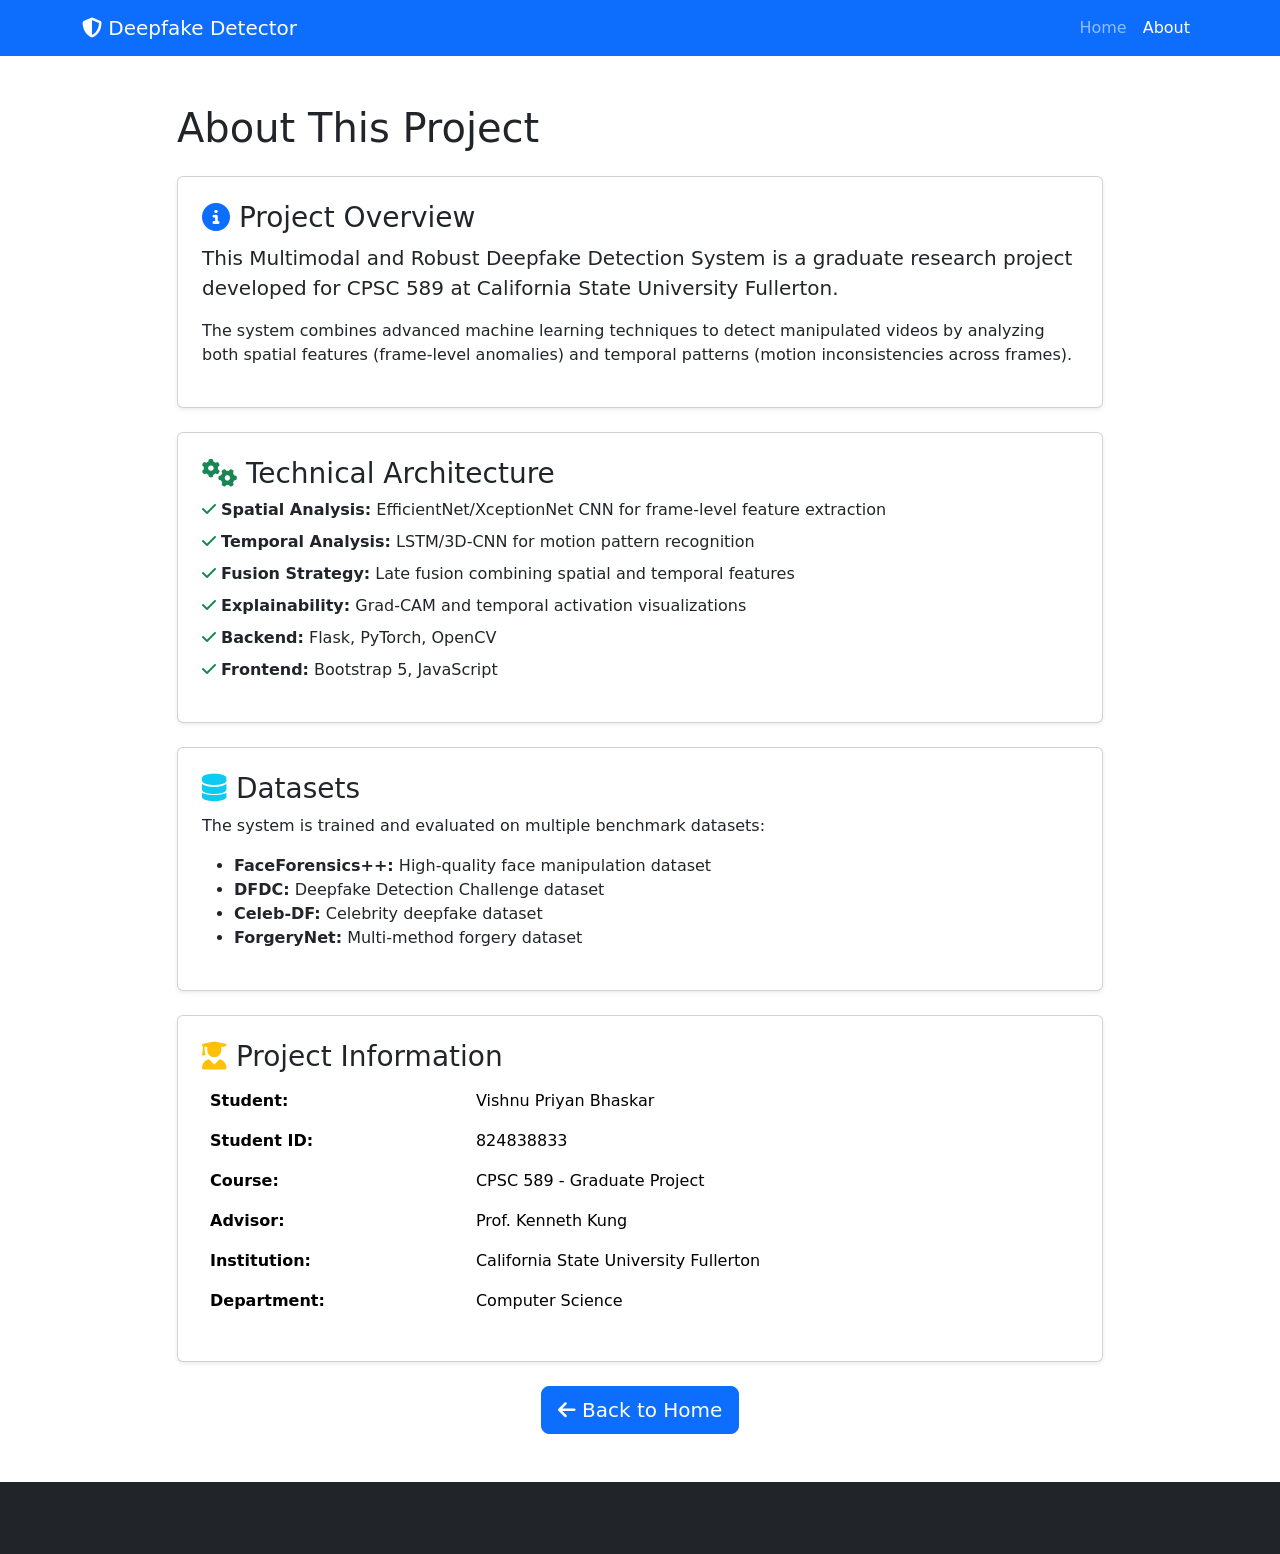
==== templates/about.html @ 356df20e "Initial commit: Add project files" ====
<!DOCTYPE html>
<html lang="en">
<head>
    <meta charset="UTF-8">
    <meta name="viewport" content="width=device-width, initial-scale=1.0">
    <title>About - Deepfake Detector</title>
    <link href="https://cdn.jsdelivr.net/npm/bootstrap@5.3.0/dist/css/bootstrap.min.css" rel="stylesheet">
    <link rel="stylesheet" href="https://cdnjs.cloudflare.com/ajax/libs/font-awesome/6.4.0/css/all.min.css">
    <link rel="stylesheet" href="{{ url_for('static', filename='css/style.css') }}">
</head>
<body>
    <!-- Navigation -->
    <nav class="navbar navbar-expand-lg navbar-dark bg-primary">
        <div class="container">
            <a class="navbar-brand" href="/">
                <i class="fas fa-shield-alt"></i> Deepfake Detector
            </a>
            <div class="collapse navbar-collapse">
                <ul class="navbar-nav ms-auto">
                    <li class="nav-item">
                        <a class="nav-link" href="/">Home</a>
                    </li>
                    <li class="nav-item">
                        <a class="nav-link active" href="/about">About</a>
                    </li>
                </ul>
            </div>
        </div>
    </nav>

    <div class="container my-5">
        <div class="row justify-content-center">
            <div class="col-lg-10">
                <h1 class="mb-4">About This Project</h1>
                
                <div class="card shadow-sm mb-4">
                    <div class="card-body p-4">
                        <h3><i class="fas fa-info-circle text-primary"></i> Project Overview</h3>
                        <p class="lead">
                            This Multimodal and Robust Deepfake Detection System is a graduate research project 
                            developed for CPSC 589 at California State University Fullerton.
                        </p>
                        <p>
                            The system combines advanced machine learning techniques to detect manipulated videos 
                            by analyzing both spatial features (frame-level anomalies) and temporal patterns 
                            (motion inconsistencies across frames).
                        </p>
                    </div>
                </div>

                <div class="card shadow-sm mb-4">
                    <div class="card-body p-4">
                        <h3><i class="fas fa-cogs text-success"></i> Technical Architecture</h3>
                        <ul class="list-unstyled">
                            <li class="mb-2"><i class="fas fa-check text-success"></i> <strong>Spatial Analysis:</strong> EfficientNet/XceptionNet CNN for frame-level feature extraction</li>
                            <li class="mb-2"><i class="fas fa-check text-success"></i> <strong>Temporal Analysis:</strong> LSTM/3D-CNN for motion pattern recognition</li>
                            <li class="mb-2"><i class="fas fa-check text-success"></i> <strong>Fusion Strategy:</strong> Late fusion combining spatial and temporal features</li>
                            <li class="mb-2"><i class="fas fa-check text-success"></i> <strong>Explainability:</strong> Grad-CAM and temporal activation visualizations</li>
                            <li class="mb-2"><i class="fas fa-check text-success"></i> <strong>Backend:</strong> Flask, PyTorch, OpenCV</li>
                            <li class="mb-2"><i class="fas fa-check text-success"></i> <strong>Frontend:</strong> Bootstrap 5, JavaScript</li>
                        </ul>
                    </div>
                </div>

                <div class="card shadow-sm mb-4">
                    <div class="card-body p-4">
                        <h3><i class="fas fa-database text-info"></i> Datasets</h3>
                        <p>The system is trained and evaluated on multiple benchmark datasets:</p>
                        <ul>
                            <li><strong>FaceForensics++:</strong> High-quality face manipulation dataset</li>
                            <li><strong>DFDC:</strong> Deepfake Detection Challenge dataset</li>
                            <li><strong>Celeb-DF:</strong> Celebrity deepfake dataset</li>
                            <li><strong>ForgeryNet:</strong> Multi-method forgery dataset</li>
                        </ul>
                    </div>
                </div>

                <div class="card shadow-sm mb-4">
                    <div class="card-body p-4">
                        <h3><i class="fas fa-user-graduate text-warning"></i> Project Information</h3>
                        <table class="table table-borderless">
                            <tr>
                                <th>Student:</th>
                                <td>Vishnu Priyan Bhaskar</td>
                            </tr>
                            <tr>
                                <th>Student ID:</th>
                                <td>824838833</td>
                            </tr>
                            <tr>
                                <th>Course:</th>
                                <td>CPSC 589 - Graduate Project</td>
                            </tr>
                            <tr>
                                <th>Advisor:</th>
                                <td>Prof. Kenneth Kung</td>
                            </tr>
                            <tr>
                                <th>Institution:</th>
                                <td>California State University Fullerton</td>
                            </tr>
                            <tr>
                                <th>Department:</th>
                                <td>Computer Science</td>
                            </tr>
                        </table>
                    </div>
                </div>

                <div class="text-center mt-4">
                    <a href="/" class="btn btn-primary btn-lg">
                        <i class="fas fa-arrow-left"></i> Back to Home
                    </a>
                </div>
            </div>
        </div>
    </div>

    <!-- Footer -->
    <footer class="bg-dark text-white py-4 mt-5">
        <div class="container text-center">
            <p class="mb-0 text-muted">
                CPSC 589 | California State University Fullerton
            </p>
        </div>
    </footer>

    <script src="https://cdn.jsdelivr.net/npm/bootstrap@5.3.0/dist/js/bootstrap.bundle.min.js"></script>
</body>
</html>
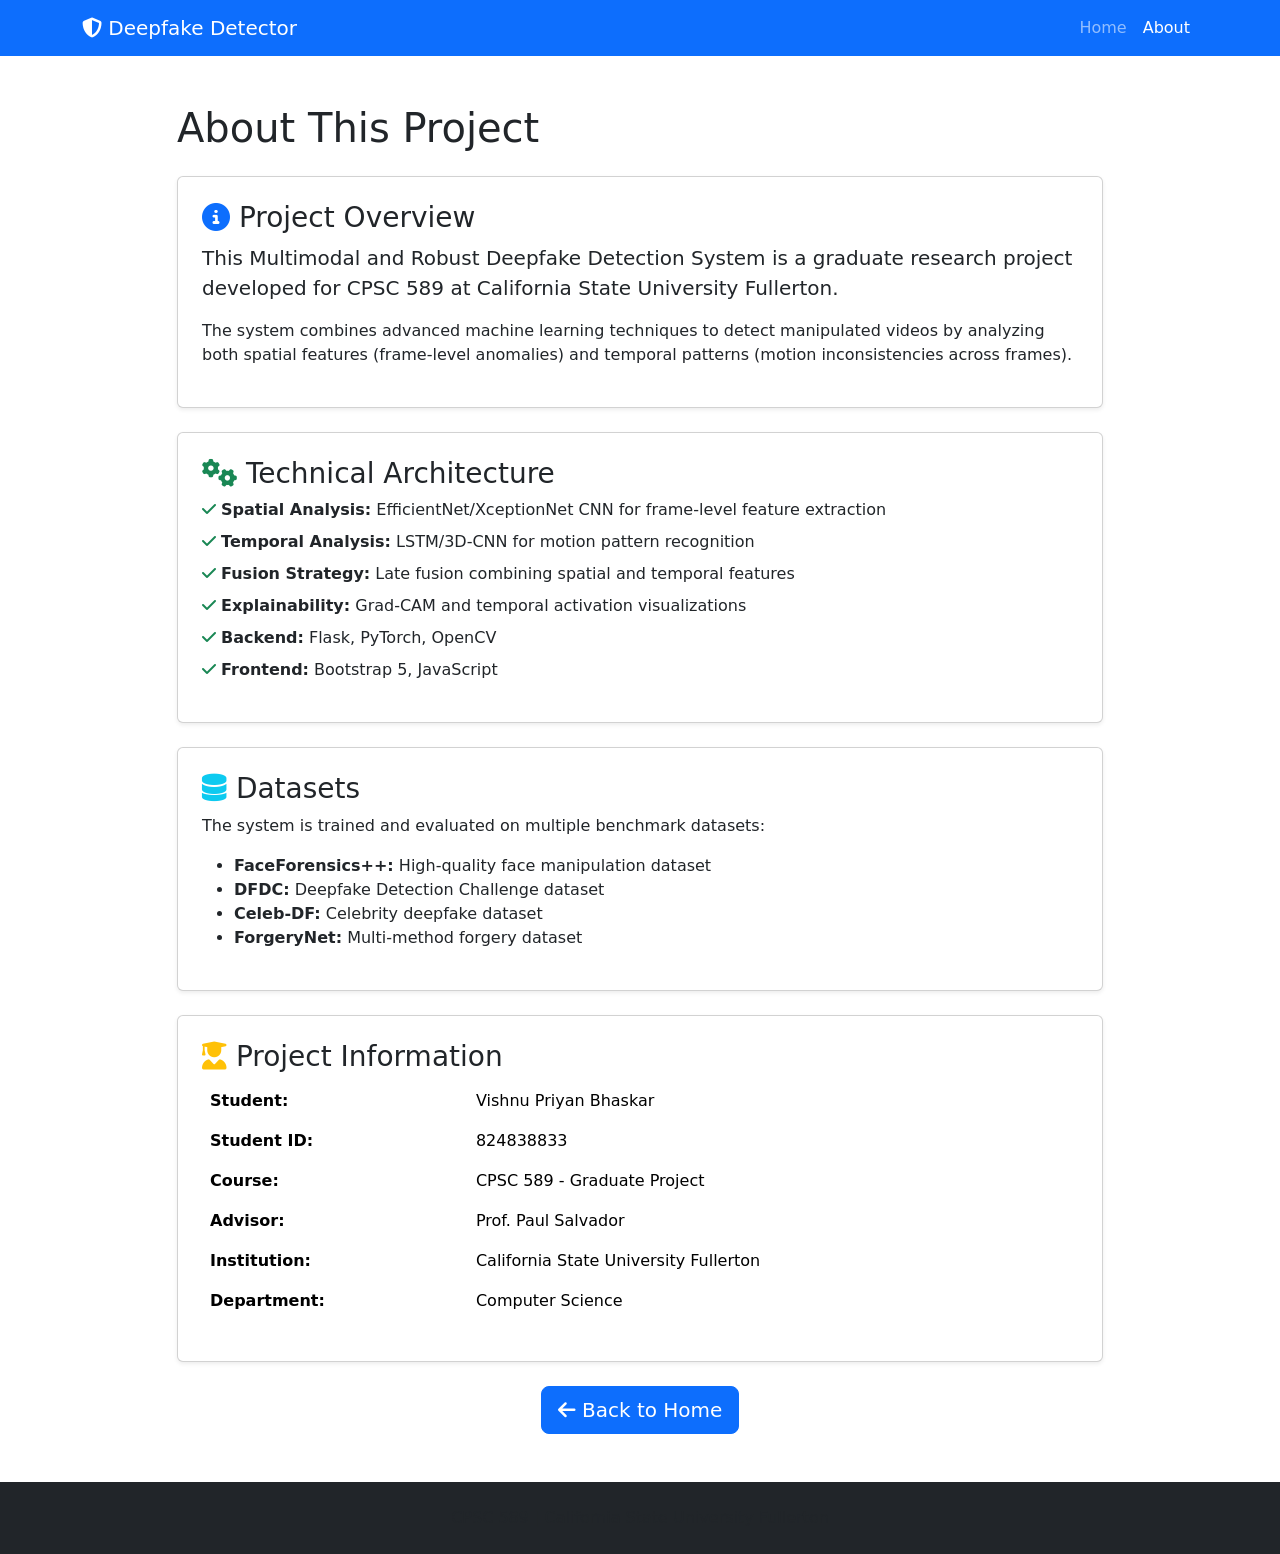
==== commit 53003b37: "Update advisor references and add project journal with analysis table" ====
--- a/templates/about.html
+++ b/templates/about.html
@@ -93,7 +93,7 @@
                             </tr>
                             <tr>
                                 <th>Advisor:</th>
-                                <td>Prof. Kenneth Kung</td>
+                                <td>Prof. Paul Salvador</td>
                             </tr>
                             <tr>
                                 <th>Institution:</th>
